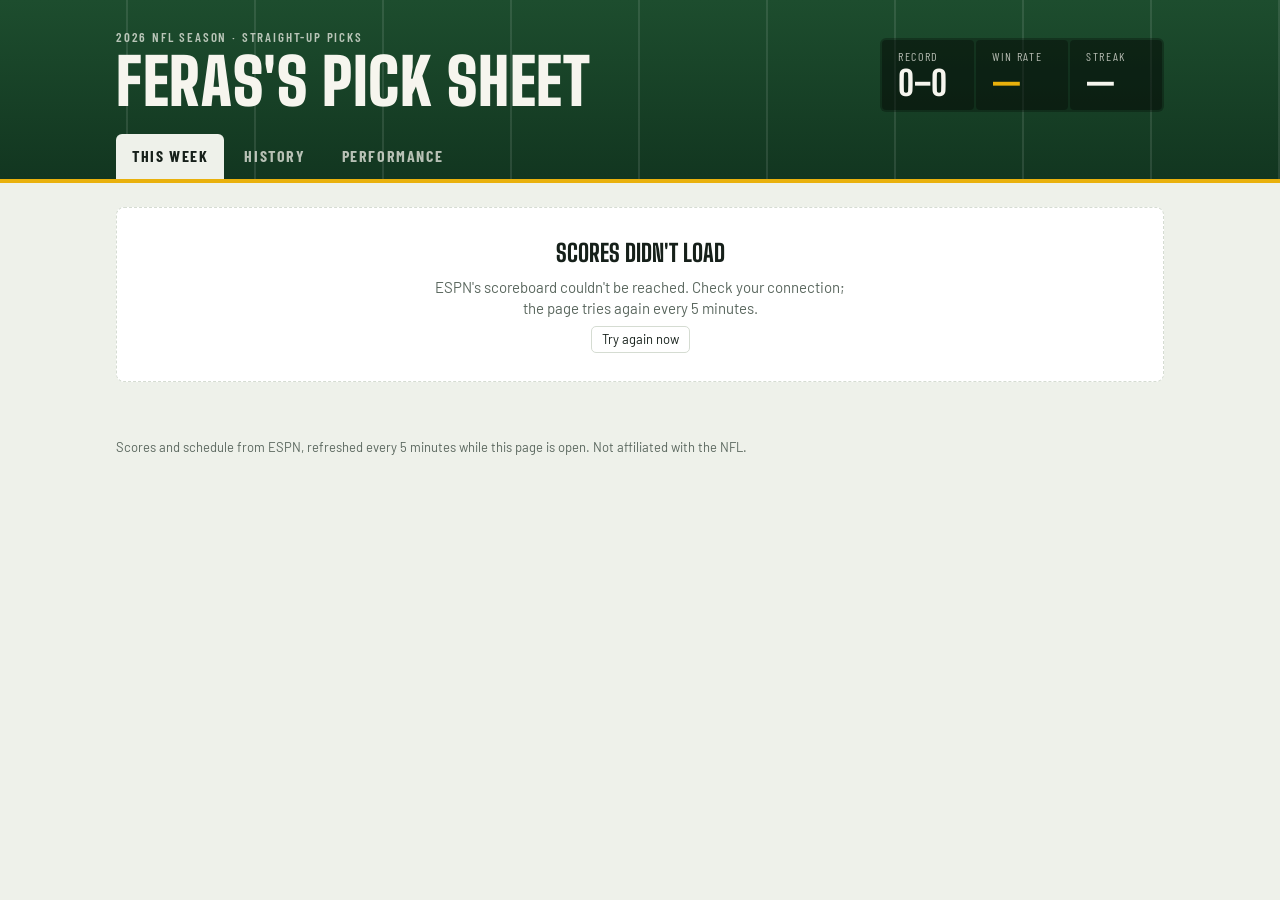
==== index.html @ 9278456f "Feras's Pick Sheet: public NFL picks site with live ESPN scores Co-Authored-By: Claude Opus 5.5 <nor" ====
<!doctype html>
<html lang="en">
<head>
<meta charset="utf-8">
<meta name="viewport" content="width=device-width,initial-scale=1,viewport-fit=cover">
<title>Feras's Pick Sheet</title>
<meta name="description" content="Feras's straight-up NFL picks for the 2026 season, with live scores, week-by-week history and pick performance.">
<link rel="icon" href="data:image/svg+xml,%3Csvg xmlns='http://www.w3.org/2000/svg' viewBox='0 0 32 32'%3E%3Crect width='32' height='32' rx='6' fill='%231d4d2e'/%3E%3Cellipse cx='16' cy='16' rx='11' ry='7' fill='%238a4b22' transform='rotate(-35 16 16)'/%3E%3Cpath d='M11 21l10-10M13 15l2 2M15 13l2 2M17 11l2 2' stroke='%23fff' stroke-width='1.6'/%3E%3C/svg%3E">
<link rel="preconnect" href="https://fonts.googleapis.com">
<link rel="preconnect" href="https://fonts.gstatic.com" crossorigin>
<link rel="stylesheet" href="https://fonts.googleapis.com/css2?family=Big+Shoulders+Display:wght@700;800;900&family=Barlow:wght@400;500;600;700&family=Barlow+Condensed:wght@500;600;700&display=swap">
<style>
/* Layout: a turf scoreboard band (yard lines, chalk type) over a pale pick-sheet ground; games are scoreboard cards in a 2-up grid that stacks on phones */
:root{
  --turf:#1d4d2e; --turf-deep:#123620; --chalk:#f6f5ee; --chalk-dim:rgba(246,245,238,.72);
  --ground:#eef1ea; --card:#ffffff; --ink:#16201a; --muted:#5a675e; --rule:#d5dcd2; --soft:#e6ebe3;
  --flag:#e9b10c; --flag-ink:#2f2400;
  --win:#16804a; --loss:#c1352b; --push:#7c857d;
  --f-display:"Big Shoulders Display","Arial Narrow",Impact,sans-serif;
  --f-body:"Barlow",system-ui,-apple-system,"Segoe UI",sans-serif;
  --f-label:"Barlow Condensed","Arial Narrow",system-ui,sans-serif;
  color-scheme:light;
}
@media (prefers-color-scheme: dark){
  :root{
    --turf:#163d24; --turf-deep:#0d2817; --chalk:#f1f0e8; --chalk-dim:rgba(241,240,232,.7);
    --ground:#0e1511; --card:#161f19; --ink:#e7ece6; --muted:#93a097; --rule:#28352c; --soft:#1d2820;
    --flag:#f2c230; --flag-ink:#2f2400;
    --win:#3dbb74; --loss:#ee6259; --push:#8d968e;
    color-scheme:dark;
  }
}
*{box-sizing:border-box}
html{-webkit-text-size-adjust:100%}
body{margin:0;background:var(--ground);color:var(--ink);font-family:var(--f-body);font-size:15px;line-height:1.45;padding-bottom:env(safe-area-inset-bottom,0px)}
button{font:inherit;color:inherit}
:focus-visible{outline:2px solid var(--flag);outline-offset:2px}
[hidden]{display:none!important}
.wrap{max-width:1080px;margin:0 auto;padding-left:max(16px,env(safe-area-inset-left,0px));padding-right:max(16px,env(safe-area-inset-right,0px))}

/* ---------- turf band ---------- */
.band{
  color:var(--chalk);
  background:
    repeating-linear-gradient(90deg,transparent 0 calc(10% - 2px),rgba(255,255,255,.10) calc(10% - 2px) 10%),
    linear-gradient(180deg,var(--turf),var(--turf-deep));
  border-bottom:4px solid var(--flag);
}
.band .wrap{padding-block:calc(28px + env(safe-area-inset-top,0px)) 0;display:grid;gap:22px}
.band-top{display:flex;flex-wrap:wrap;justify-content:space-between;align-items:flex-end;gap:20px}
.eyebrow{font-family:var(--f-label);font-weight:600;letter-spacing:.14em;text-transform:uppercase;font-size:13px;color:var(--chalk-dim)}
h1{font-family:var(--f-display);font-weight:900;font-size:clamp(40px,7vw,64px);line-height:.92;margin:6px 0 0;text-transform:uppercase;letter-spacing:.01em;text-wrap:balance}
.board{display:flex;gap:2px;background:rgba(0,0,0,.28);border-radius:6px;padding:2px;flex-wrap:wrap}
.cell{background:rgba(0,0,0,.32);padding:8px 16px 10px;min-width:92px;border-radius:4px}
.cell .lbl{display:block;font-family:var(--f-label);font-size:12px;letter-spacing:.14em;text-transform:uppercase;color:var(--chalk-dim)}
.cell .num{display:block;font-family:var(--f-display);font-weight:800;font-size:34px;line-height:1;font-variant-numeric:tabular-nums;color:var(--chalk)}
.cell .num.flag{color:var(--flag)}
.tabs{display:flex;gap:4px;overflow-x:auto}
.tab{appearance:none;border:0;background:transparent;color:var(--chalk-dim);font-family:var(--f-label);font-weight:700;font-size:16px;letter-spacing:.1em;text-transform:uppercase;padding:10px 16px 12px;border-radius:6px 6px 0 0;cursor:pointer;white-space:nowrap}
.tab:hover{color:var(--chalk)}
.tab[aria-selected="true"]{background:var(--ground);color:var(--ink)}

main .wrap{padding-block:24px 56px;display:grid;gap:22px}
.note{font-size:14px;color:var(--muted)}
.livebar{display:flex;flex-wrap:wrap;gap:6px 14px;align-items:center;font-size:14px;color:var(--muted)}
.livebar .pulse{display:inline-block;width:8px;height:8px;border-radius:50%;background:var(--win);margin-right:6px;vertical-align:1px}
.livebar.stale .pulse{background:var(--loss)}
.linkbtn{appearance:none;border:1px solid var(--rule);background:var(--card);border-radius:5px;padding:3px 10px;font-size:13px;cursor:pointer}
.linkbtn:hover{border-color:var(--muted)}

/* ---------- week strip ---------- */
.weeks{display:flex;gap:6px;overflow-x:auto;padding-bottom:4px;scrollbar-width:thin}
.wk{appearance:none;border:1px solid var(--rule);background:var(--card);border-radius:6px;min-width:52px;padding:6px 8px 7px;cursor:pointer;display:grid;justify-items:center;gap:3px;flex:0 0 auto}
.wk .n{font-family:var(--f-display);font-weight:800;font-size:20px;line-height:1;font-variant-numeric:tabular-nums}
.wk .s{font-family:var(--f-label);font-size:11px;letter-spacing:.06em;color:var(--muted);font-variant-numeric:tabular-nums;white-space:nowrap}
.wk.now .s{color:var(--flag-ink);background:var(--flag);border-radius:3px;padding:0 4px}
.wk[aria-current="true"]{background:var(--ink);color:var(--ground);border-color:var(--ink)}
.wk[aria-current="true"] .s{color:inherit;opacity:.8}
.wk[aria-current="true"].now .s{color:var(--flag-ink);opacity:1}
.wk.good{box-shadow:inset 0 -3px 0 var(--win)}
.wk.bad{box-shadow:inset 0 -3px 0 var(--loss)}

.week-head{display:flex;flex-wrap:wrap;justify-content:space-between;align-items:flex-end;gap:12px 20px}
.week-head h2{font-family:var(--f-display);font-weight:900;font-size:40px;line-height:1;margin:0;text-transform:uppercase}
.week-head .sub{font-family:var(--f-label);font-size:15px;letter-spacing:.04em;color:var(--muted);margin-top:4px}
.week-head .tally{display:flex;flex-wrap:wrap;gap:4px 16px;align-items:baseline;font-family:var(--f-label);font-size:15px;color:var(--muted)}
.week-head .tally b{font-family:var(--f-display);font-size:26px;color:var(--ink);font-weight:800;font-variant-numeric:tabular-nums}

/* ---------- game cards ---------- */
.games{display:grid;grid-template-columns:repeat(auto-fill,minmax(min(100%,330px),1fr));gap:12px}
.game{background:var(--card);border:1px solid var(--rule);border-radius:8px;overflow:hidden;display:grid}
.g-head,.g-foot{display:flex;justify-content:space-between;gap:10px;align-items:center;padding:8px 12px;font-family:var(--f-label);font-size:13px;letter-spacing:.06em;text-transform:uppercase;color:var(--muted)}
.g-head{border-bottom:1px solid var(--soft)}
.g-foot{border-top:1px solid var(--soft);text-transform:none;letter-spacing:.02em}
.g-foot .venue{overflow:hidden;text-overflow:ellipsis;white-space:nowrap;min-width:0}
.status{font-weight:700;white-space:nowrap}
.status.live{color:var(--loss)}
.status.live::before{content:"";display:inline-block;width:7px;height:7px;border-radius:50%;background:var(--loss);margin-right:6px;vertical-align:1px;animation:pulse 1.4s ease-in-out infinite}
.status.final{color:var(--ink)}
@keyframes pulse{50%{opacity:.25}}
@media (prefers-reduced-motion:reduce){.status.live::before{animation:none}}

.team{display:grid;grid-template-columns:auto minmax(0,1fr) auto auto;align-items:center;gap:12px;padding:9px 12px;position:relative}
.team + .team{border-top:1px dashed var(--soft)}
.chip{width:40px;height:30px;border-radius:4px;display:grid;place-items:center;background:var(--tc);color:var(--tt);font-family:var(--f-display);font-weight:800;font-size:16px;letter-spacing:.02em;box-shadow:inset 0 0 0 1px rgba(127,127,127,.25)}
.tname{min-width:0;display:grid;line-height:1.15}
.tname .city{font-size:12px;color:var(--muted);font-family:var(--f-label);letter-spacing:.06em;text-transform:uppercase;white-space:nowrap;overflow:hidden;text-overflow:ellipsis}
.tname b{font-weight:700;font-size:17px;white-space:nowrap;overflow:hidden;text-overflow:ellipsis}
.tname .rec{font-weight:500;font-size:13px;color:var(--muted);margin-left:6px;font-variant-numeric:tabular-nums}
.score{font-family:var(--f-display);font-weight:800;font-size:28px;line-height:1;min-width:2.2ch;text-align:right;font-variant-numeric:tabular-nums;color:var(--muted)}
.team.won .score{color:var(--ink)}
.pick-tag{font-family:var(--f-label);font-weight:700;font-size:11px;letter-spacing:.12em;padding:2px 7px;border-radius:3px;background:var(--flag);color:var(--flag-ink);visibility:hidden}
.team.picked{background:color-mix(in srgb,var(--flag) 16%,var(--card))}
.team.picked::before{content:"";position:absolute;left:0;top:0;bottom:0;width:4px;background:var(--flag)}
.team.picked .pick-tag{visibility:visible}
.game.r-win .team.picked{background:color-mix(in srgb,var(--win) 14%,var(--card))}
.game.r-win .team.picked::before,.game.r-win .team.picked .pick-tag{background:var(--win);color:#fff}
.game.r-loss .team.picked{background:color-mix(in srgb,var(--loss) 12%,var(--card))}
.game.r-loss .team.picked::before,.game.r-loss .team.picked .pick-tag{background:var(--loss);color:#fff}
.verdict{font-weight:700;letter-spacing:.06em;text-transform:uppercase;white-space:nowrap}
.verdict.win{color:var(--win)} .verdict.loss{color:var(--loss)} .verdict.push,.verdict.none{color:var(--muted)}

/* ---------- history ---------- */
.panel{background:var(--card);border:1px solid var(--rule);border-radius:8px}
.panel h3{font-family:var(--f-label);font-weight:700;font-size:14px;letter-spacing:.14em;text-transform:uppercase;color:var(--muted);margin:0;padding:14px 16px 0}
.scroll{overflow-x:auto}
table{border-collapse:collapse;width:100%;font-variant-numeric:tabular-nums}
th,td{text-align:left;padding:10px 14px;border-bottom:1px solid var(--soft);white-space:nowrap}
th{font-family:var(--f-label);font-weight:700;font-size:12px;letter-spacing:.12em;text-transform:uppercase;color:var(--muted)}
tbody tr.link{cursor:pointer}
tbody tr.link:hover{background:var(--soft)}
td.big{font-family:var(--f-display);font-weight:800;font-size:22px}
td.num{text-align:right} th.num{text-align:right}
tr.total td{border-bottom:0;font-weight:700;border-top:2px solid var(--ink)}
tr.empty td{color:var(--muted)}
.dots{display:flex;gap:3px;flex-wrap:nowrap}
.dot{width:10px;height:10px;border-radius:2px;background:var(--soft)}
.dot.win{background:var(--win)} .dot.loss{background:var(--loss)} .dot.push{background:var(--push)} .dot.pending{background:transparent;box-shadow:inset 0 0 0 1.5px var(--flag)}
.legend{display:flex;flex-wrap:wrap;gap:14px;padding:10px 16px 14px;font-size:13px;color:var(--muted)}
.legend span{display:inline-flex;align-items:center;gap:6px}
.pct-good{color:var(--win)} .pct-bad{color:var(--loss)}

/* ---------- stats ---------- */
.tiles{display:grid;grid-template-columns:repeat(auto-fit,minmax(min(100%,180px),1fr));gap:12px}
.tile{background:var(--card);border:1px solid var(--rule);border-radius:8px;padding:14px 16px}
.tile .lbl{font-family:var(--f-label);font-weight:700;font-size:12px;letter-spacing:.14em;text-transform:uppercase;color:var(--muted)}
.tile .val{font-family:var(--f-display);font-weight:800;font-size:40px;line-height:1.05;font-variant-numeric:tabular-nums}
.tile .sub{font-size:13px;color:var(--muted)}
.chart{padding:8px 12px 12px}
.chart svg{display:block;width:100%;height:auto;min-width:560px}
.chart .axis{fill:var(--muted);font-family:var(--f-label);font-size:12px}
.chart .grid{stroke:var(--soft);stroke-width:1}
.chart .ref{stroke:var(--muted);stroke-dasharray:4 4;stroke-width:1}
.chart .bar-win{fill:var(--win)} .chart .bar-loss{fill:var(--loss)} .chart .bar-even{fill:var(--push)}
.chart .lab{fill:var(--ink);font-family:var(--f-display);font-weight:800;font-size:13px}
.splits{display:grid;grid-template-columns:repeat(auto-fit,minmax(min(100%,300px),1fr));gap:12px}
.split-row{display:grid;grid-template-columns:minmax(0,1fr) auto;gap:4px 12px;padding:10px 16px;border-top:1px solid var(--soft);align-items:center}
.split-row:first-of-type{border-top:0}
.split-row .k{font-weight:600}
.split-row .v{font-variant-numeric:tabular-nums;font-weight:600}
.meter{grid-column:1/-1;height:6px;background:color-mix(in srgb,var(--loss) 30%,var(--soft));border-radius:3px;overflow:hidden}
.meter i{display:block;height:100%;background:var(--win)}
.team-cell{display:flex;align-items:center;gap:10px}
.team-cell .chip{width:34px;height:24px;font-size:13px}

.empty-state{background:var(--card);border:1px dashed var(--rule);border-radius:8px;padding:28px 20px;text-align:center;display:grid;gap:6px;justify-items:center}
.empty-state b{font-family:var(--f-display);font-size:24px;text-transform:uppercase;font-weight:800}
.empty-state p{margin:0;color:var(--muted);max-width:52ch}
footer .wrap{padding-block:0 32px;font-size:13px;color:var(--muted)}
footer a{color:inherit}
</style>
</head>
<body>
<header class="band">
  <div class="wrap">
    <div class="band-top">
      <div>
        <div class="eyebrow">2026 NFL season &middot; straight-up picks</div>
        <h1>Feras's Pick Sheet</h1>
      </div>
      <div class="board" id="board" aria-label="Season record"></div>
    </div>
    <nav class="tabs" role="tablist" aria-label="Sections">
      <button class="tab" role="tab" id="tab-picks" data-view="picks">This week</button>
      <button class="tab" role="tab" id="tab-history" data-view="history">History</button>
      <button class="tab" role="tab" id="tab-stats" data-view="stats">Performance</button>
    </nav>
  </div>
</header>
<main><div class="wrap" id="view"></div></main>
<footer><div class="wrap">Scores and schedule from ESPN, refreshed every 5 minutes while this page is open. Not affiliated with the NFL.</div></footer>

<script>
const SEASON = 2026, WEEKS = 18, REFRESH_MS = 5 * 60 * 1000;
const API = w => `https://site.api.espn.com/apis/site/v2/sports/football/nfl/scoreboard?seasontype=2&week=${w}&dates=${SEASON}`;
const VIEWS = ["picks","history","stats"];
const S = { weeks:{}, pickLists:{}, picksUpdated:null, view:"picks", week:null, status:"loading", lastFetch:null, stale:false };

const esc = s => String(s ?? "").replace(/[&<>"']/g, c => ({"&":"&amp;","<":"&lt;",">":"&gt;",'"':"&quot;","'":"&#39;"}[c]));
const pct = (w,l) => (w+l) ? (100*w/(w+l)) : null;
const fmtPct = p => p==null ? "—" : p.toFixed(1)+"%";
const rec = (w,l,p) => `${w}–${l}${p?`–${p}`:""}`;

function textOn(hex){
  if(!/^#[0-9a-f]{6}$/i.test(hex||"")) return "#fff";
  const n = parseInt(hex.slice(1),16), r=(n>>16)&255, g=(n>>8)&255, b=n&255;
  return (0.2126*r+0.7152*g+0.0722*b)/255 > 0.62 ? "#111" : "#fff";
}
function chip(t){ return `<span class="chip" style="--tc:${esc(t.color)};--tt:${textOn(t.color)}">${esc(t.abbr)}</span>`; }

const dayFmt = new Intl.DateTimeFormat(undefined,{weekday:"short",hour:"numeric",minute:"2-digit"});
const dateFmt = new Intl.DateTimeFormat(undefined,{month:"short",day:"numeric"});
const timeFmt = new Intl.DateTimeFormat(undefined,{hour:"numeric",minute:"2-digit"});
const etHour = new Intl.DateTimeFormat("en-US",{hour:"numeric",hour12:false,timeZone:"America/New_York"});
const kickoff = g => new Date(g.kickoff);

/* ---------- data ---------- */
function parseTeam(x){
  const tm = x.team || {};
  return { abbr:tm.abbreviation, name:tm.shortDisplayName || tm.name, city:tm.location || "",
    color:"#"+(tm.color||"555555"), record:((x.records||[])[0]||{}).summary || "" };
}
function parseWeek(w, d){
  const games = (d.events||[]).map(e=>{
    const c = e.competitions[0], side = {};
    for(const x of c.competitors) side[x.homeAway] = x;
    const st = c.status.type;
    const g = { id:e.id, kickoff:e.date, away:parseTeam(side.away), home:parseTeam(side.home),
      awayScore:Number(side.away.score||0), homeScore:Number(side.home.score||0),
      state:st.state, detail:st.shortDetail || "", line:((c.odds||[])[0]||{}).details || "",
      venue:(c.venue||{}).fullName || "",
      broadcast:(c.broadcasts||[]).flatMap(b=>b.names||[]).join(", ") };
    if(st.state==="post") g.winner = g.homeScore>g.awayScore ? g.home.abbr : g.awayScore>g.homeScore ? g.away.abbr : "TIE";
    return g;
  }).sort((a,b)=> a.kickoff<b.kickoff ? -1 : a.kickoff>b.kickoff ? 1 : a.id.localeCompare(b.id));
  return { week:w, games, bye:((d.week||{}).teamsOnBye||[]).map(t=>t.abbreviation) };
}
async function loadWeek(w){
  const r = await fetch(API(w), {cache:"no-store"});
  if(!r.ok) throw new Error("ESPN "+r.status);
  const doc = parseWeek(w, await r.json());
  if(doc.games.length) S.weeks[w] = doc;
}
async function loadPicks(){
  const r = await fetch("picks.json?t="+Date.now(), {cache:"no-store"});
  if(!r.ok) throw new Error("picks "+r.status);
  const j = await r.json();
  S.pickLists = j.weeks || {};
  S.picksUpdated = j.updatedAt || null;
}
// picks.json lists the team abbreviations picked each week; each team plays once a week, so the team names the game
function picksFor(w){
  const list = (S.pickLists[w] || []).map(x=>String(x).toUpperCase()), doc = S.weeks[w], out = {};
  if(!doc) return out;
  for(const g of doc.games){
    if(list.includes(g.away.abbr)) out[g.id] = g.away.abbr;
    else if(list.includes(g.home.abbr)) out[g.id] = g.home.abbr;
  }
  return out;
}

/* ---------- scoring ---------- */
function locked(g){ return g.state !== "pre" || Date.now() >= kickoff(g).getTime(); }
function grade(g, pick){
  if(!pick) return "none";
  if(g.state !== "post" || !g.winner) return "pending";
  if(g.winner === "TIE") return "push";
  return pick === g.winner ? "win" : "loss";
}
function weekNums(){ return Object.keys(S.weeks).map(Number).sort((a,b)=>a-b); }
function weekStats(w){
  const doc = S.weeks[w], picks = picksFor(w);
  const s = {w:0,l:0,p:0,pending:0,picked:0,total:doc?doc.games.length:0,dots:[]};
  if(!doc) return s;
  for(const g of doc.games){
    const r = grade(g, picks[g.id]);
    if(r==="none") continue;
    s.picked++; s.dots.push(r);
    if(r==="win") s.w++; else if(r==="loss") s.l++; else if(r==="push") s.p++; else s.pending++;
  }
  return s;
}
function currentWeek(){
  const now = Date.now(), ws = weekNums();
  for(const w of ws){
    const last = Math.max(...S.weeks[w].games.map(g=>kickoff(g).getTime()));
    if(last + 12*3600e3 > now) return w;
  }
  return ws[ws.length-1] ?? 1;
}
function allGraded(){
  const out = [];
  for(const w of weekNums()){
    const picks = picksFor(w);
    for(const g of S.weeks[w].games){
      const pick = picks[g.id], r = grade(g, pick);
      if(r==="none") continue;
      out.push({w,g,pick,r,t:kickoff(g).getTime()});
    }
  }
  return out.sort((a,b)=>a.t-b.t);
}
function totals(list){
  const t={w:0,l:0,p:0,pending:0};
  for(const x of list){ if(x.r==="win") t.w++; else if(x.r==="loss") t.l++; else if(x.r==="push") t.p++; else t.pending++; }
  return t;
}
function streak(list){
  const done = list.filter(x=>x.r==="win"||x.r==="loss");
  if(!done.length) return "—";
  const last = done[done.length-1].r; let n=0;
  for(let i=done.length-1;i>=0 && done[i].r===last;i--) n++;
  return (last==="win"?"W":"L")+n;
}

/* ---------- render ---------- */
function render(){
  for(const b of document.querySelectorAll(".tab")) b.setAttribute("aria-selected", String(b.dataset.view===S.view));
  const list = allGraded(), t = totals(list);
  document.getElementById("board").innerHTML =
    `<div class="cell"><span class="lbl">Record</span><span class="num">${rec(t.w,t.l,t.p)}</span></div>
     <div class="cell"><span class="lbl">Win rate</span><span class="num flag">${fmtPct(pct(t.w,t.l))}</span></div>
     <div class="cell"><span class="lbl">Streak</span><span class="num">${streak(list)}</span></div>`;
  const v = document.getElementById("view");
  if(!weekNums().length){
    v.innerHTML = S.status==="error"
      ? `<div class="empty-state"><b>Scores didn't load</b><p>ESPN's scoreboard couldn't be reached. Check your connection; the page tries again every 5 minutes.</p><button class="linkbtn" data-refresh>Try again now</button></div>`
      : `<div class="empty-state"><b>Loading the schedule</b><p>Pulling games and scores…</p></div>`;
    return;
  }
  if(S.week==null || !S.weeks[S.week]) S.week = currentWeek();
  v.innerHTML = S.view==="history" ? renderHistory() : S.view==="stats" ? renderStats(list,t) : renderPicks();
  const cur = v.querySelector('.wk[aria-current="true"]');
  if(cur && !render.scrolled){ cur.scrollIntoView({block:"nearest",inline:"center"}); render.scrolled = true; }
}

function liveBar(){
  if(!S.lastFetch) return "";
  return `<div class="livebar ${S.stale?"stale":""}"><span><span class="pulse"></span>${S.stale ? "Couldn't refresh scores. Showing results from" : "Scores updated"} ${timeFmt.format(S.lastFetch)}</span>
    <span>Refreshes every 5 minutes</span>${S.picksUpdated ? `<span>Picks updated ${dateFmt.format(new Date(S.picksUpdated))}</span>` : ""}
    <button class="linkbtn" data-refresh>Refresh now</button></div>`;
}

function renderPicks(){
  const w = S.week, doc = S.weeks[w], picks = picksFor(w), now = currentWeek();
  const strip = weekNums().map(n=>{
    const s = weekStats(n), done = s.w+s.l;
    const cls = done ? (s.w>=s.l ? "good" : "bad") : "";
    const sub = n===now ? "NOW" : done ? rec(s.w,s.l) : s.picked ? `${s.picked} pk` : "—";
    return `<button class="wk ${n===now?"now":""} ${cls}" data-week="${n}" aria-current="${n===w}" aria-label="Week ${n}"><span class="n">${n}</span><span class="s">${sub}</span></button>`;
  }).join("");
  const times = doc.games.map(kickoff);
  const range = `${dateFmt.format(new Date(Math.min(...times)))} – ${dateFmt.format(new Date(Math.max(...times)))}`;
  const s = weekStats(w);
  return `
    <div class="weeks" role="list" aria-label="Weeks">${strip}</div>
    <div class="week-head">
      <div>
        <h2>Week ${w}</h2>
        <div class="sub">${range}${doc.bye?.length ? ` &middot; Bye: ${doc.bye.map(esc).join(", ")}` : ""}</div>
      </div>
      <div class="tally">
        <span><b>${s.picked}/${s.total}</b> picked</span>
        <span><b>${rec(s.w,s.l,s.p)}</b> graded</span>
        ${s.pending ? `<span><b>${s.pending}</b> pending</span>` : ""}
      </div>
    </div>
    ${liveBar()}
    ${s.picked ? "" : `<div class="note">${w > now ? "Picks for this week aren't in yet." : "No picks were made for this week."}</div>`}
    <div class="games">${doc.games.map(g=>gameCard(g, picks[g.id])).join("")}</div>
    <div class="note">Times shown in your time zone.</div>`;
}

function gameCard(g, pick){
  const r = grade(g, pick), isLocked = locked(g);
  let status, cls = "";
  if(g.state==="post"){ status = g.detail || "Final"; cls="final"; }
  else if(g.state==="in"){ status = g.detail || "Live"; cls="live"; }
  else if(isLocked){ status = "Kicked off"; cls="live"; }
  else status = g.line ? `Line ${g.line}` : "";
  const when = `${dayFmt.format(kickoff(g))}${g.broadcast?` · ${g.broadcast}`:""}`;
  const verdict = {win:"✓ Correct", loss:"✗ Missed", push:"Push", pending:"Picked", none:"No pick"}[r];
  const vcls = r==="pending" ? "none" : r;
  return `<article class="game r-${r}">
    <div class="g-head"><span>${esc(when)}</span><span class="status ${cls}">${esc(status)}</span></div>
    ${teamRow(g,"away",pick)}${teamRow(g,"home",pick)}
    <div class="g-foot"><span class="venue">${esc(g.venue)}</span><span class="verdict ${vcls}">${verdict}</span></div>
  </article>`;
}
function teamRow(g, side, pick){
  const t = g[side], picked = pick===t.abbr;
  const won = g.state==="post" && g.winner===t.abbr;
  return `<div class="team ${picked?"picked":""} ${won?"won":""}">
    ${chip(t)}
    <span class="tname"><span class="city">${side==="home"?"@ ":""}${esc(t.city)}</span><b>${esc(t.name)}<span class="rec">${esc(t.record)}</span></b></span>
    <span class="pick-tag">PICK</span>
    <span class="score">${g.state!=="pre" ? g[side+"Score"] : ""}</span>
  </div>`;
}

function renderHistory(){
  const now = currentWeek();
  const rows = weekNums().filter(w=>w<=now).reverse().map(w=>{
    const s = weekStats(w), p = pct(s.w,s.l);
    const pc = p==null ? "" : p>=50 ? "pct-good" : "pct-bad";
    if(!s.picked) return `<tr class="link empty" data-week="${w}"><td class="big">${w}</td><td>No picks</td><td class="num">—</td><td class="num">0/${s.total}</td><td></td></tr>`;
    return `<tr class="link" data-week="${w}"><td class="big">${w}</td><td class="big">${rec(s.w,s.l,s.p)}</td><td class="num ${pc}"><b>${fmtPct(p)}</b></td><td class="num">${s.picked}/${s.total}</td>
      <td><div class="dots">${s.dots.map(d=>`<i class="dot ${d}"></i>`).join("")}</div></td></tr>`;
  }).join("");
  const t = totals(allGraded()), picked = weekNums().reduce((a,w)=>a+weekStats(w).picked,0);
  return `<div class="panel">
    <h3>Week by week</h3>
    <div class="scroll"><table>
      <thead><tr><th>Week</th><th>Record</th><th class="num">Win %</th><th class="num">Picked</th><th>Results</th></tr></thead>
      <tbody>${rows}<tr class="total"><td>Season</td><td class="big">${rec(t.w,t.l,t.p)}</td><td class="num">${fmtPct(pct(t.w,t.l))}</td><td class="num">${picked}</td><td></td></tr></tbody>
    </table></div>
    <div class="legend"><span><i class="dot win"></i>Correct</span><span><i class="dot loss"></i>Missed</span><span><i class="dot push"></i>Tie</span><span><i class="dot pending"></i>Not final</span><span>Select a week to open its games.</span></div>
  </div>`;
}

function renderStats(list, t){
  const done = list.filter(x=>x.r==="win"||x.r==="loss");
  if(!done.length) return `<div class="empty-state"><b>No graded picks yet</b><p>Performance fills in once picked games go final.</p></div>`;
  const ws = weekNums().map(w=>({wk:w,...weekStats(w)})).filter(s=>s.w+s.l>0);
  const best = ws.reduce((a,b)=> (pct(b.w,b.l)>pct(a.w,a.l) || (pct(b.w,b.l)===pct(a.w,a.l) && b.w>a.w)) ? b : a);
  const worst = ws.reduce((a,b)=> pct(b.w,b.l)<pct(a.w,a.l) ? b : a);
  let run=0, longest=0; for(const x of done){ run = x.r==="win" ? run+1 : 0; longest=Math.max(longest,run); }
  const tiles = `<div class="tiles">
    <div class="tile"><div class="lbl">Season record</div><div class="val">${rec(t.w,t.l,t.p)}</div><div class="sub">${t.pending} pick${t.pending===1?"":"s"} not final yet</div></div>
    <div class="tile"><div class="lbl">Win rate</div><div class="val">${fmtPct(pct(t.w,t.l))}</div><div class="sub">across ${t.w+t.l} graded games</div></div>
    <div class="tile"><div class="lbl">Best week</div><div class="val">Wk ${best.wk}</div><div class="sub">${rec(best.w,best.l)} &middot; ${fmtPct(pct(best.w,best.l))}</div></div>
    <div class="tile"><div class="lbl">Toughest week</div><div class="val">Wk ${worst.wk}</div><div class="sub">${rec(worst.w,worst.l)} &middot; ${fmtPct(pct(worst.w,worst.l))}</div></div>
    <div class="tile"><div class="lbl">Longest win streak</div><div class="val">${longest}</div><div class="sub">current: ${streak(list)}</div></div>
  </div>`;

  const cw=40, L=40, T=24, H=150, B=28, width=L+WEEKS*cw+8, height=T+H+B;
  const y = p => T + H - (p/100)*H;
  let svg = `<svg viewBox="0 0 ${width} ${height}" role="img" aria-label="Win percentage by week">`;
  for(const p of [0,25,50,75,100]){
    svg += `<line class="${p===50?"ref":"grid"}" x1="${L}" x2="${width-8}" y1="${y(p)}" y2="${y(p)}"/><text class="axis" x="${L-8}" y="${y(p)+4}" text-anchor="end">${p}%</text>`;
  }
  for(let w=1; w<=WEEKS; w++){
    const x = L + (w-1)*cw, s = weekStats(w), p = pct(s.w,s.l);
    svg += `<text class="axis" x="${x+cw/2}" y="${T+H+18}" text-anchor="middle">${w}</text>`;
    if(p==null) continue;
    const top = y(Math.max(p,1.5)), cls = p>50 ? "bar-win" : p<50 ? "bar-loss" : "bar-even";
    svg += `<rect class="${cls}" x="${x+7}" y="${top}" width="${cw-14}" height="${T+H-top}" rx="2"><title>Week ${w}: ${rec(s.w,s.l)} (${fmtPct(p)})</title></rect>`;
    svg += `<text class="lab" x="${x+cw/2}" y="${top-6}" text-anchor="middle">${s.w}–${s.l}</text>`;
  }
  svg += `</svg>`;

  const split = (label, pred) => { const xs = done.filter(pred), a = totals(xs), p = pct(a.w,a.l);
    return `<div class="split-row"><span class="k">${label}</span><span class="v">${rec(a.w,a.l)} &middot; ${fmtPct(p)}</span><span class="meter"><i style="width:${p??0}%"></i></span></div>`; };
  const prime = x => { const h = Number(etHour.format(kickoff(x.g))); return h>=19 || h<4; };
  const fav = x => { const m = /^([A-Z]{2,3})\s-/.exec(x.g.line||""); return m ? m[1] : null; };
  const withLine = done.filter(x=>fav(x));
  const splits = `<div class="splits">
    <div class="panel"><h3>Where they picked</h3>${split("Home teams", x=>x.pick===x.g.home.abbr)}${split("Road teams", x=>x.pick===x.g.away.abbr)}</div>
    <div class="panel"><h3>When they played</h3>${split("Prime time (7 PM ET or later)", prime)}${split("Daytime kickoffs", x=>!prime(x))}</div>
    ${withLine.length ? `<div class="panel"><h3>Versus the line</h3>${split("Picked the favorite", x=>fav(x)===x.pick)}${split("Picked the underdog", x=>fav(x) && fav(x)!==x.pick)}</div>` : ""}
  </div>`;

  const by = {};
  for(const x of done){
    const team = x.pick===x.g.home.abbr ? x.g.home : x.g.away;
    const e = by[team.abbr] ||= {team, w:0, l:0};
    x.r==="win" ? e.w++ : e.l++;
  }
  const teams = Object.values(by).sort((a,b)=>(b.w+b.l)-(a.w+a.l) || b.w-a.w).slice(0,12);
  const ledger = `<div class="panel"><h3>Most-backed teams</h3><div class="scroll"><table>
    <thead><tr><th>Team</th><th class="num">Picked</th><th class="num">Record</th><th class="num">Win %</th></tr></thead>
    <tbody>${teams.map(e=>{ const p=pct(e.w,e.l); return `<tr><td><span class="team-cell">${chip(e.team)}${esc(e.team.city+" "+e.team.name)}</span></td><td class="num">${e.w+e.l}</td><td class="num"><b>${rec(e.w,e.l)}</b></td><td class="num ${p>=50?"pct-good":"pct-bad"}">${fmtPct(p)}</td></tr>`; }).join("")}</tbody>
  </table></div></div>`;

  return `${tiles}<div class="panel"><h3>Win % by week</h3><div class="chart scroll">${svg}</div></div>${splits}${ledger}`;
}

/* ---------- loading & refresh ---------- */
async function loadAll(){
  const results = await Promise.allSettled([loadPicks(), ...Array.from({length:WEEKS},(_,i)=>loadWeek(i+1))]);
  const weeksOk = results.slice(1).some(r=>r.status==="fulfilled");
  S.status = weeksOk ? "ready" : "error";
  if(weeksOk){ S.lastFetch = new Date(); S.stale = false; }
  render();
}
// After the first load, only weeks that can still change are refetched: the current week and any with games not yet final
async function refresh(){
  const now = currentWeek();
  const due = weekNums().filter(w => w===now || S.weeks[w].games.some(g => g.state!=="post" && kickoff(g).getTime() < Date.now()));
  if(!due.includes(now)) due.push(now);
  if(now < WEEKS) due.push(now+1);
  const results = await Promise.allSettled([loadPicks(), ...due.map(loadWeek)]);
  const failed = results.slice(1).every(r=>r.status==="rejected");
  if(failed) S.stale = true; else { S.stale = false; S.lastFetch = new Date(); }
  render();
}
let timer = null;
function schedule(){ clearTimeout(timer); timer = setTimeout(async()=>{ await (weekNums().length ? refresh() : loadAll()); schedule(); }, REFRESH_MS); }
document.addEventListener("visibilitychange", ()=>{
  if(document.visibilityState==="visible" && S.lastFetch && Date.now()-S.lastFetch.getTime() > REFRESH_MS){ refresh().then(schedule); }
});

/* ---------- interaction ---------- */
function go(view, week){
  if(view) S.view = view;
  if(week!=null){ S.week = week; render.scrolled = false; }
  try{ history.replaceState(null,"","#"+S.view); }catch(_){}
  render();
  if(week!=null) window.scrollTo({top:0});
}
document.addEventListener("click", e=>{
  const tab = e.target.closest(".tab"); if(tab) return go(tab.dataset.view);
  const wk = e.target.closest("[data-week]"); if(wk) return go("picks", Number(wk.dataset.week));
  const rf = e.target.closest("[data-refresh]"); if(rf){ (weekNums().length ? refresh() : loadAll()).then(schedule); }
});
const h = (location.hash||"").slice(1); if(VIEWS.includes(h)) S.view = h;

render();
loadAll().then(schedule);
</script>
</body>
</html>
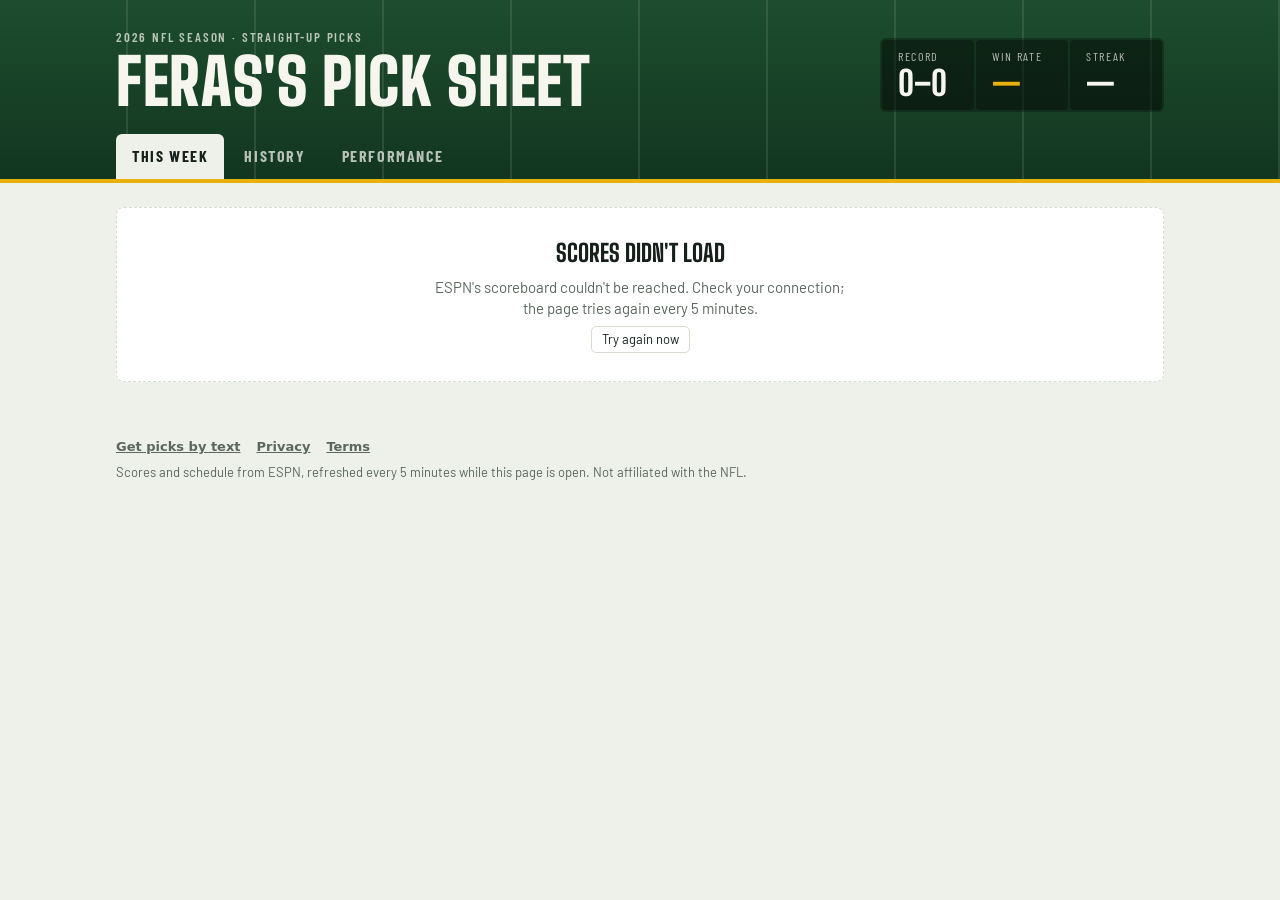
==== commit d2bebb9a: "Add SMS sign-up, privacy policy and terms pages Adds the pages carriers check for toll-free SMS veri" ====
--- a/index.html
+++ b/index.html
@@ -168,6 +168,7 @@
 .empty-state p{margin:0;color:var(--muted);max-width:52ch}
 footer .wrap{padding-block:0 32px;font-size:13px;color:var(--muted)}
 footer a{color:inherit}
+.foot-links{display:flex;flex-wrap:wrap;gap:6px 16px;margin-bottom:6px;font-weight:600}
 </style>
 </head>
 <body>
@@ -188,7 +189,10 @@
   </div>
 </header>
 <main><div class="wrap" id="view"></div></main>
-<footer><div class="wrap">Scores and schedule from ESPN, refreshed every 5 minutes while this page is open. Not affiliated with the NFL.</div></footer>
+<footer><div class="wrap">
+  <nav class="foot-links"><a href="sms.html">Get picks by text</a><a href="privacy.html">Privacy</a><a href="terms.html">Terms</a></nav>
+  Scores and schedule from ESPN, refreshed every 5 minutes while this page is open. Not affiliated with the NFL.
+</div></footer>
 
 <script>
 const SEASON = 2026, WEEKS = 18, REFRESH_MS = 5 * 60 * 1000;
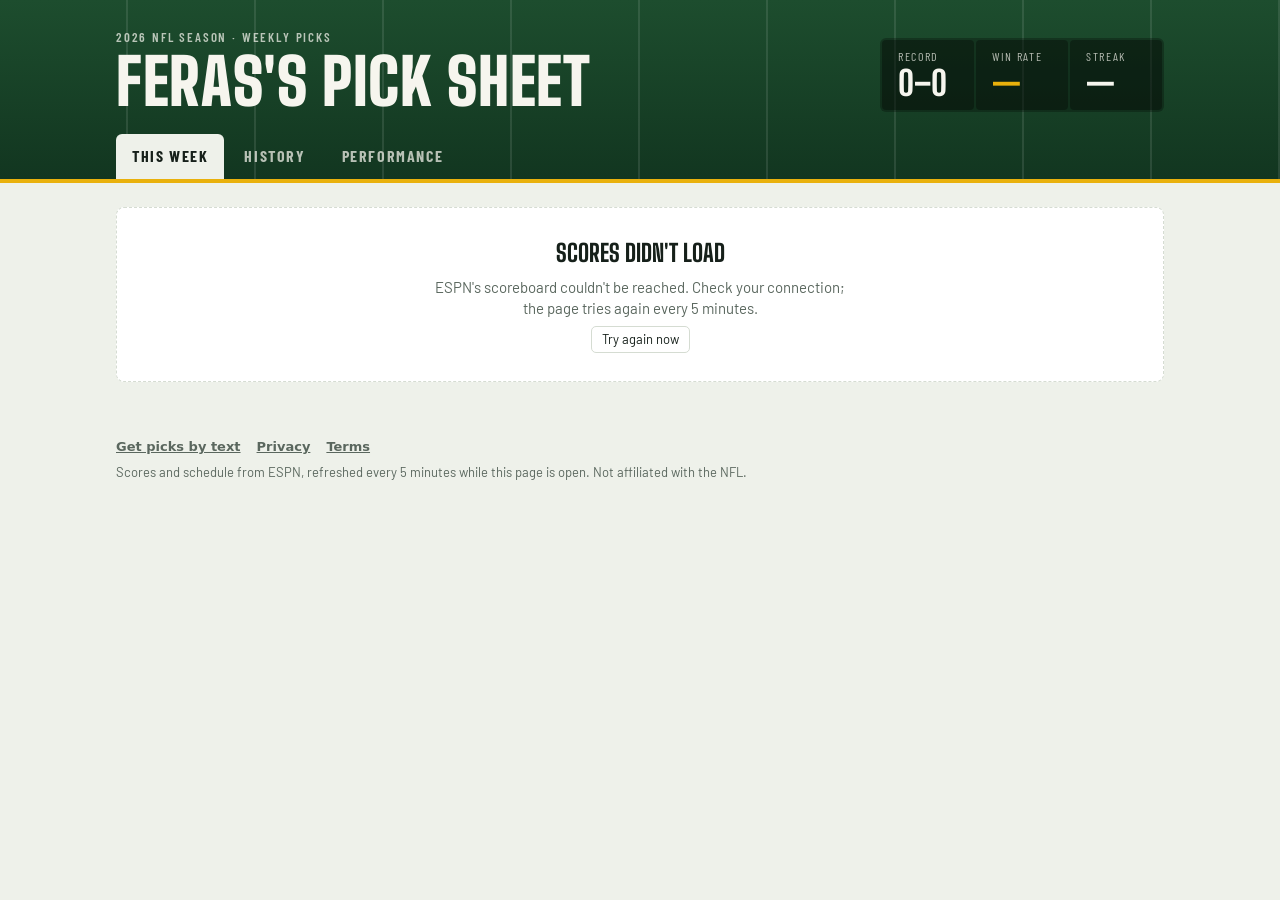
==== commit 1065df27: "Grade picks against the spread from Week 10; add Week 10 picks Co-Authored-By: Claude Opus 5.5 <nore" ====
--- a/index.html
+++ b/index.html
@@ -4,7 +4,7 @@
 <meta charset="utf-8">
 <meta name="viewport" content="width=device-width,initial-scale=1,viewport-fit=cover">
 <title>Feras's Pick Sheet</title>
-<meta name="description" content="Feras's straight-up NFL picks for the 2026 season, with live scores, week-by-week history and pick performance.">
+<meta name="description" content="Feras's NFL picks for the 2026 season, with live scores, week-by-week history and pick performance.">
 <link rel="icon" href="data:image/svg+xml,%3Csvg xmlns='http://www.w3.org/2000/svg' viewBox='0 0 32 32'%3E%3Crect width='32' height='32' rx='6' fill='%231d4d2e'/%3E%3Cellipse cx='16' cy='16' rx='11' ry='7' fill='%238a4b22' transform='rotate(-35 16 16)'/%3E%3Cpath d='M11 21l10-10M13 15l2 2M15 13l2 2M17 11l2 2' stroke='%23fff' stroke-width='1.6'/%3E%3C/svg%3E">
 <link rel="preconnect" href="https://fonts.googleapis.com">
 <link rel="preconnect" href="https://fonts.gstatic.com" crossorigin>
@@ -176,7 +176,7 @@
   <div class="wrap">
     <div class="band-top">
       <div>
-        <div class="eyebrow">2026 NFL season &middot; straight-up picks</div>
+        <div class="eyebrow">2026 NFL season &middot; weekly picks</div>
         <h1>Feras's Pick Sheet</h1>
       </div>
       <div class="board" id="board" aria-label="Season record"></div>
@@ -252,24 +252,32 @@
   S.pickLists = j.weeks || {};
   S.picksUpdated = j.updatedAt || null;
 }
-// picks.json lists the team abbreviations picked each week; each team plays once a week, so the team names the game
+// picks.json lists the teams picked each week; each team plays once a week, so the team names the game.
+// "DET" is a straight-up pick; "DET -2.5" (or "NE +3", "DAL PK") is against the spread, with the line from the picked team's side.
+function parsePick(x){
+  const m = /^\s*([A-Z]{2,3})(?:\s+(PK|[+-]?\d+(?:\.\d+)?))?\s*$/i.exec(String(x));
+  if(!m) return null;
+  return { team:m[1].toUpperCase(), spread: m[2]==null ? null : /pk/i.test(m[2]) ? 0 : Number(m[2]) };
+}
 function picksFor(w){
-  const list = (S.pickLists[w] || []).map(x=>String(x).toUpperCase()), doc = S.weeks[w], out = {};
+  const list = (S.pickLists[w] || []).map(parsePick).filter(Boolean), doc = S.weeks[w], out = {};
   if(!doc) return out;
   for(const g of doc.games){
-    if(list.includes(g.away.abbr)) out[g.id] = g.away.abbr;
-    else if(list.includes(g.home.abbr)) out[g.id] = g.home.abbr;
+    const p = list.find(p=>p.team===g.away.abbr) || list.find(p=>p.team===g.home.abbr);
+    if(p) out[g.id] = p;
   }
   return out;
 }
+const fmtSpread = s => s==null ? "" : s===0 ? "PK" : (s>0?"+":"")+s;
 
 /* ---------- scoring ---------- */
 function locked(g){ return g.state !== "pre" || Date.now() >= kickoff(g).getTime(); }
-function grade(g, pick){
-  if(!pick) return "none";
-  if(g.state !== "post" || !g.winner) return "pending";
-  if(g.winner === "TIE") return "push";
-  return pick === g.winner ? "win" : "loss";
+function grade(g, p){
+  if(!p) return "none";
+  if(g.state !== "post") return "pending";
+  const margin = p.team===g.home.abbr ? g.homeScore-g.awayScore : g.awayScore-g.homeScore;
+  const m = margin + (p.spread ?? 0);
+  return m>0 ? "win" : m<0 ? "loss" : "push";
 }
 function weekNums(){ return Object.keys(S.weeks).map(Number).sort((a,b)=>a-b); }
 function weekStats(w){
@@ -297,9 +305,9 @@
   for(const w of weekNums()){
     const picks = picksFor(w);
     for(const g of S.weeks[w].games){
-      const pick = picks[g.id], r = grade(g, pick);
+      const p = picks[g.id], r = grade(g, p);
       if(r==="none") continue;
-      out.push({w,g,pick,r,t:kickoff(g).getTime()});
+      out.push({w,g,pick:p.team,spread:p.spread,r,t:kickoff(g).getTime()});
     }
   }
   return out.sort((a,b)=>a.t-b.t);
@@ -356,6 +364,7 @@
   const times = doc.games.map(kickoff);
   const range = `${dateFmt.format(new Date(Math.min(...times)))} – ${dateFmt.format(new Date(Math.max(...times)))}`;
   const s = weekStats(w);
+  const ats = Object.values(picks).some(p=>p.spread!=null);
   return `
     <div class="weeks" role="list" aria-label="Weeks">${strip}</div>
     <div class="week-head">
@@ -370,7 +379,7 @@
       </div>
     </div>
     ${liveBar()}
-    ${s.picked ? "" : `<div class="note">${w > now ? "Picks for this week aren't in yet." : "No picks were made for this week."}</div>`}
+    ${s.picked ? `<div class="note">${ats ? "Graded against the spread, using the line when each pick was made." : "Graded straight up: a pick wins if that team wins."}</div>` : `<div class="note">${w > now ? "Picks for this week aren't in yet." : "No picks were made for this week."}</div>`}
     <div class="games">${doc.games.map(g=>gameCard(g, picks[g.id])).join("")}</div>
     <div class="note">Times shown in your time zone.</div>`;
 }
@@ -383,7 +392,8 @@
   else if(isLocked){ status = "Kicked off"; cls="live"; }
   else status = g.line ? `Line ${g.line}` : "";
   const when = `${dayFmt.format(kickoff(g))}${g.broadcast?` · ${g.broadcast}`:""}`;
-  const verdict = {win:"✓ Correct", loss:"✗ Missed", push:"Push", pending:"Picked", none:"No pick"}[r];
+  const ats = pick && pick.spread!=null;
+  const verdict = {win: ats?"✓ Covered":"✓ Correct", loss: ats?"✗ Didn't cover":"✗ Missed", push:"Push", pending:"Picked", none:"No pick"}[r];
   const vcls = r==="pending" ? "none" : r;
   return `<article class="game r-${r}">
     <div class="g-head"><span>${esc(when)}</span><span class="status ${cls}">${esc(status)}</span></div>
@@ -392,12 +402,12 @@
   </article>`;
 }
 function teamRow(g, side, pick){
-  const t = g[side], picked = pick===t.abbr;
+  const t = g[side], picked = pick?.team===t.abbr;
   const won = g.state==="post" && g.winner===t.abbr;
   return `<div class="team ${picked?"picked":""} ${won?"won":""}">
     ${chip(t)}
     <span class="tname"><span class="city">${side==="home"?"@ ":""}${esc(t.city)}</span><b>${esc(t.name)}<span class="rec">${esc(t.record)}</span></b></span>
-    <span class="pick-tag">PICK</span>
+    <span class="pick-tag">PICK${picked && pick.spread!=null ? " "+fmtSpread(pick.spread) : ""}</span>
     <span class="score">${g.state!=="pre" ? g[side+"Score"] : ""}</span>
   </div>`;
 }
@@ -456,7 +466,10 @@
   const split = (label, pred) => { const xs = done.filter(pred), a = totals(xs), p = pct(a.w,a.l);
     return `<div class="split-row"><span class="k">${label}</span><span class="v">${rec(a.w,a.l)} &middot; ${fmtPct(p)}</span><span class="meter"><i style="width:${p??0}%"></i></span></div>`; };
   const prime = x => { const h = Number(etHour.format(kickoff(x.g))); return h>=19 || h<4; };
-  const fav = x => { const m = /^([A-Z]{2,3})\s-/.exec(x.g.line||""); return m ? m[1] : null; };
+  const fav = x => {
+    if(x.spread!=null) return x.spread<0 ? x.pick : x.spread>0 ? (x.pick===x.g.home.abbr ? x.g.away.abbr : x.g.home.abbr) : null;
+    const m = /^([A-Z]{2,3})\s-/.exec(x.g.line||""); return m ? m[1] : null;
+  };
   const withLine = done.filter(x=>fav(x));
   const splits = `<div class="splits">
     <div class="panel"><h3>Where they picked</h3>${split("Home teams", x=>x.pick===x.g.home.abbr)}${split("Road teams", x=>x.pick===x.g.away.abbr)}</div>
